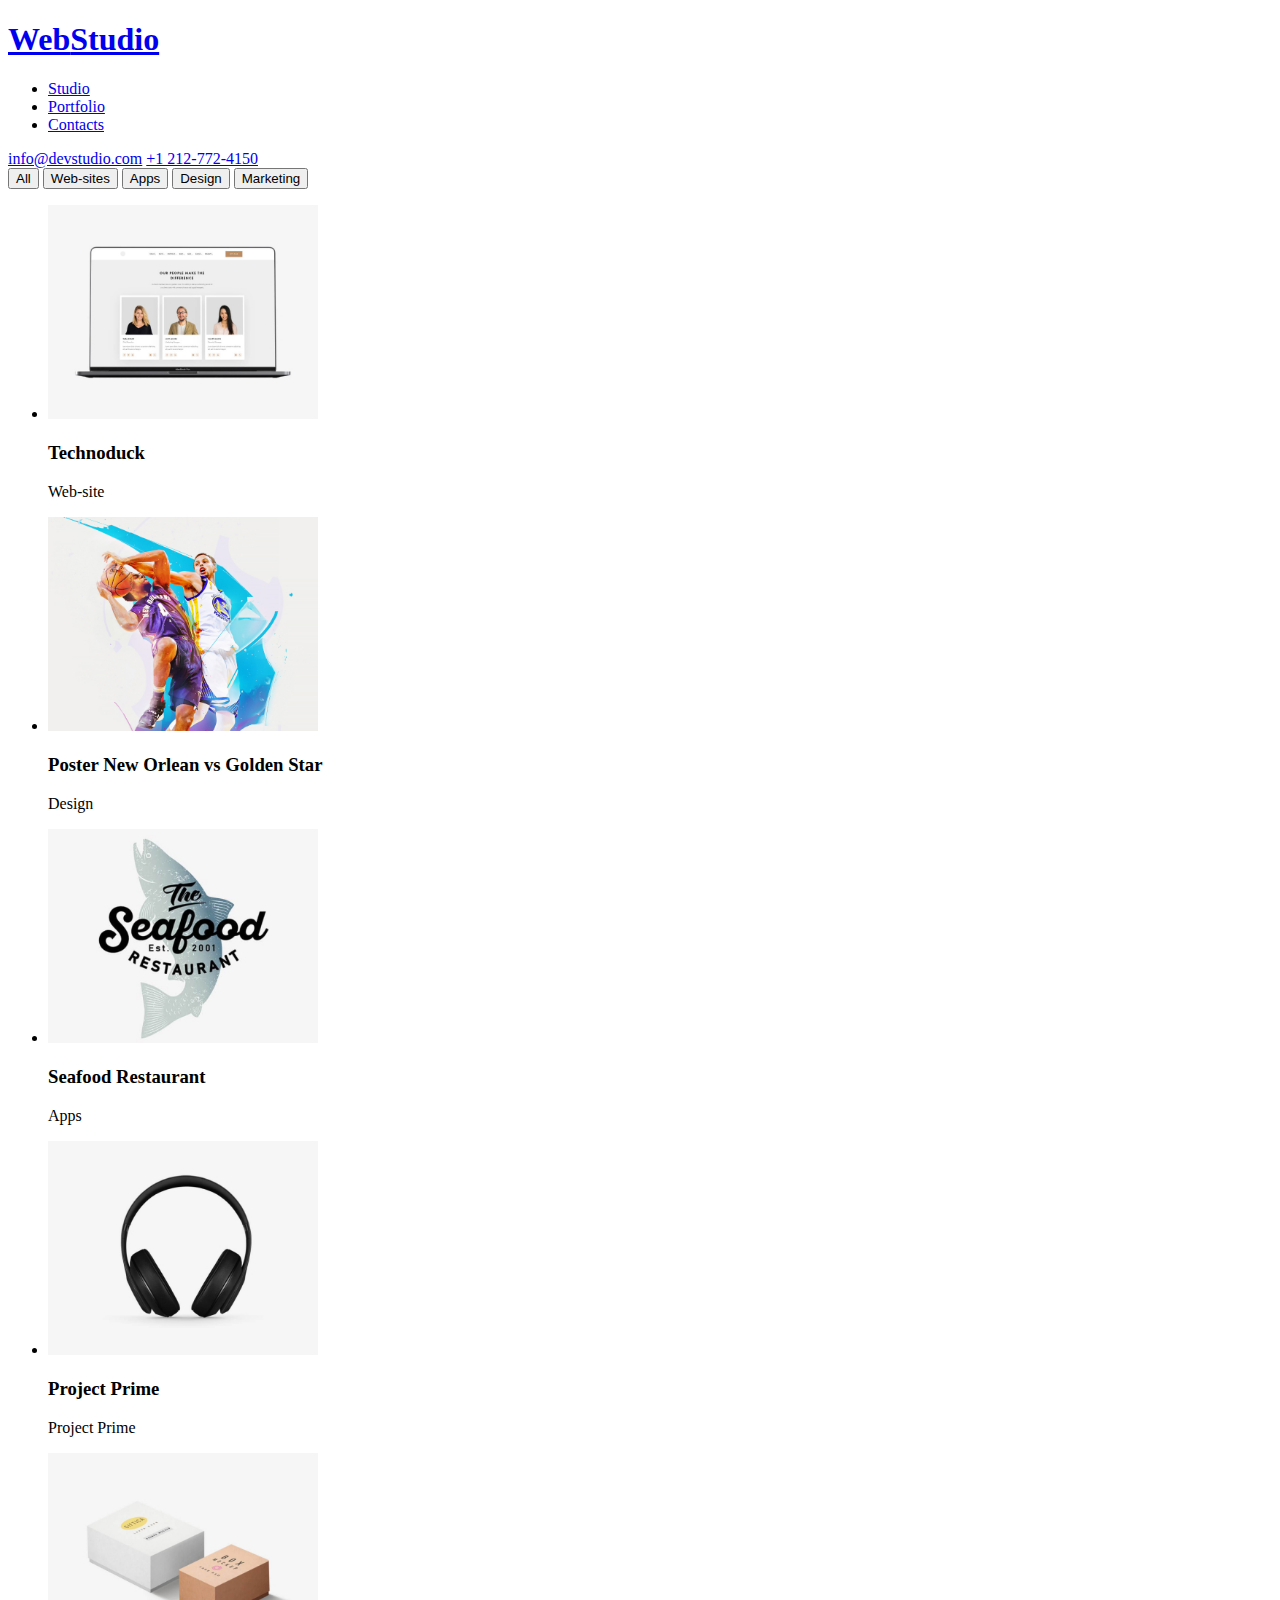
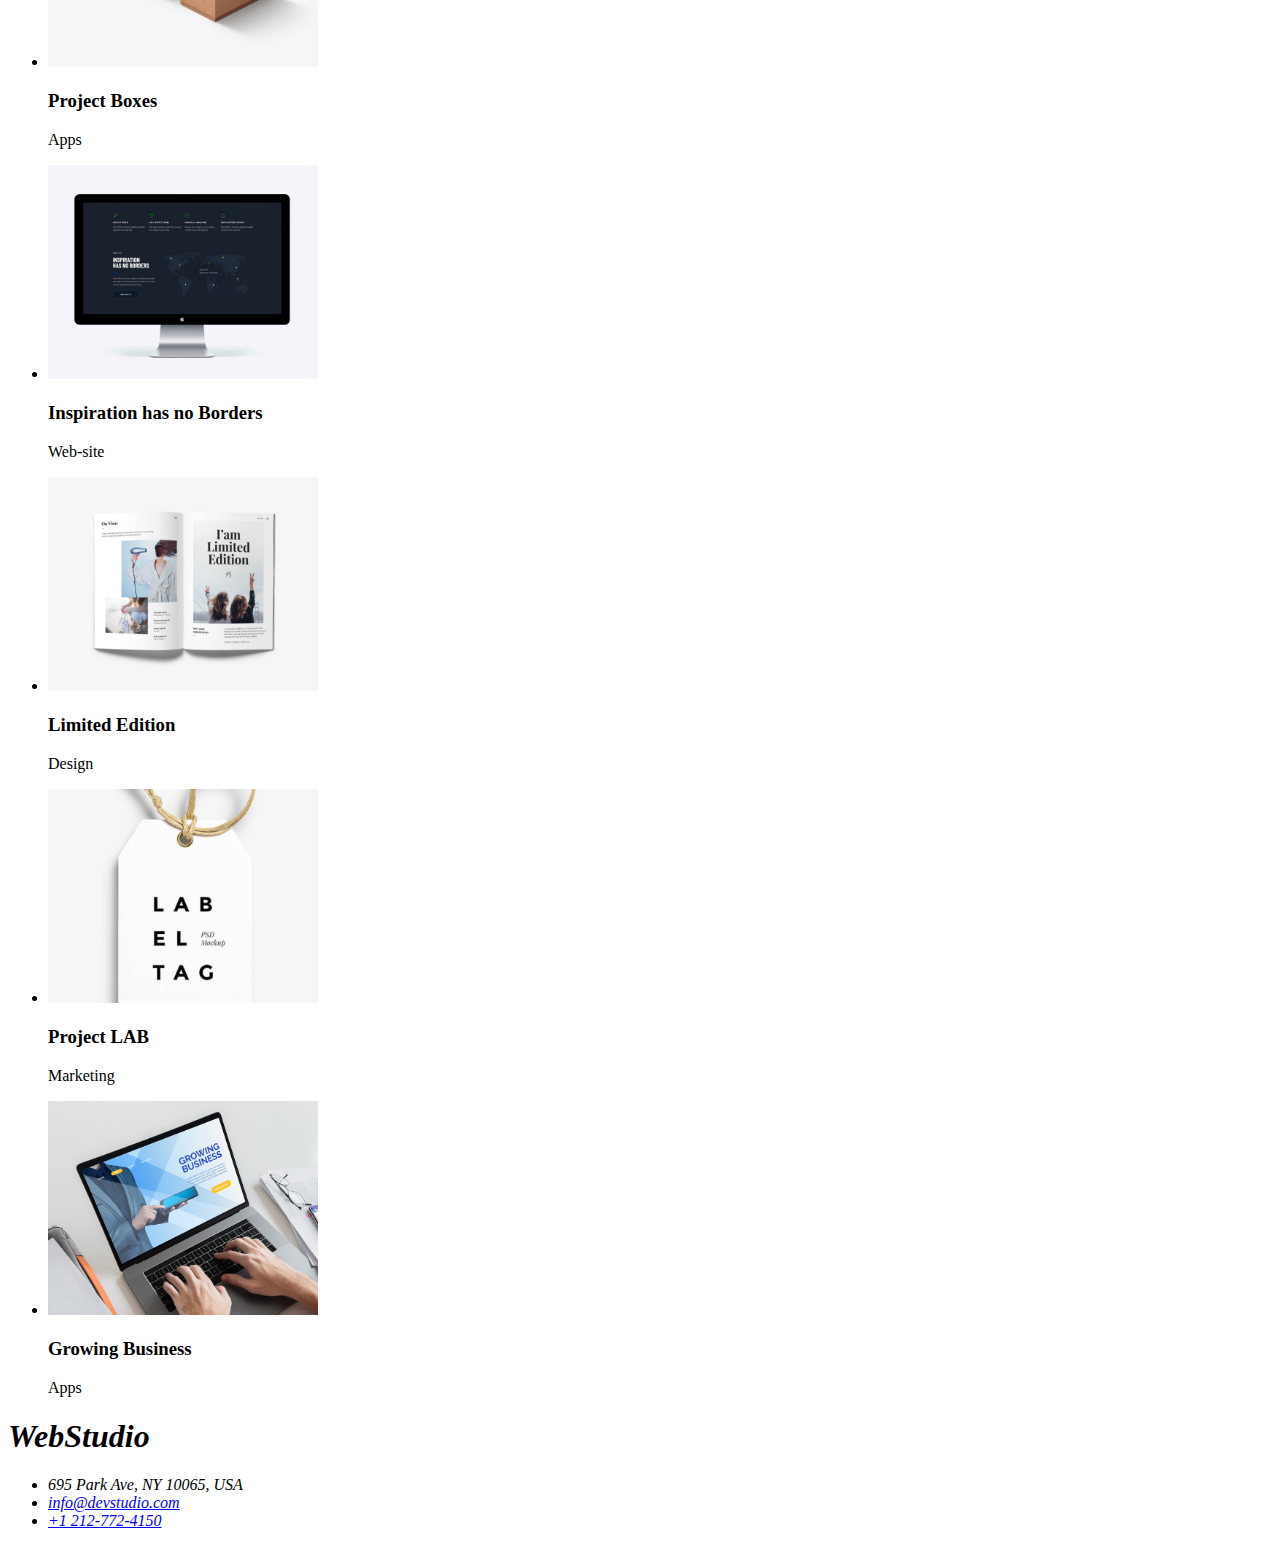
==== portfolio.html @ 67a5dea0 "temă 2" ====
<!DOCTYPE html>
<html lang="en">

<head>
    <meta charset="UTF-8">
    <meta http-equiv="X-UA-Compatible" content="IE=edge">
    <meta name="viewport" content="width=device-width, initial-scale=1.0">
    <title>WebStudio</title>
    <link rel="stylesheet" href="./css/style.css">
    <link rel="preconnect" href="https://fonts.googleapis.com">
    <link rel="preconnect" href="https://fonts.gstatic.com" crossorigin>
    <link href="https://fonts.googleapis.com/css2?family=Raleway:wght@700&family=Roboto:wght@400;500;700;900&display=swap" rel="stylesheet">
    

</head>
<body>
    <header class="global-header">
    <div class="header">
        <div class="WebStudio">
            <a href="index.html" class="logo">
              <h1 class="studio"><span class="web">Web</span>Studio</h1>
            </a>
        </div>
  
    <nav class="main-navigation">
        <ul>
            <li><a href="index.html" class="active">Studio</a></li>
            <li><a href="portfolio.html" class="portfolio">Portfolio</a></li>
            <li><a href="contacts.html" class="contacts">Contacts</a></li>
            
        </ul>
    </nav>
    
    <a href="email:info@devstudio.com">info@devstudio.com</a>

    <a href="tel:+1 212-772-4150">+1 212-772-4150</a>
   </header> 

   <main class="buttons">
    <section> 
        <a
        href="https://goit.global/ro/"
        rel="noopener noreferrer nofollow"
        target="_blank"></a>
        <button>All</button>
        <button>Web-sites</button>
        <button>Apps</button>
        <button>Design</button>
        <button>Marketing</button>
    <div>
<ul>
    <li>
        <img src="./images/laptop cu angajati.jpg"
        alt="ecran laptop cu oameni"
        width="270">
        <h3> Technoduck</h3>
        <p>Web-site</p>
    </li>
</ul>
<ul>
    <li>
        <img src="./images/sportivi.jpg"
        alt="2 Sportivi jucand"
        width="270">
        <h3>Poster New Orlean vs Golden Star</h3>
        <p>Design</p>
    </li>
</ul>
<ul>
    <li>
        <img src="./images/logo restaurant.jpg"
        alt="Logo restaurant"
        width="270">
        <h3>Seafood Restaurant</h3>
        <p>Apps</p>
    </li>
</ul>  
<ul>
    <li>
        <img src="./images/casti.jpg"
        alt="casti negre"
        width="270">
        <h3>Project Prime</h3>
        <p>Project Prime</p>
    </li>
</ul>
<ul>
    <li>
        <img src="./images/cutii.jpg"
        alt="2 cutii"
        width="270">
        <h3>Project Boxes</h3>
        <p>Apps</p>
    </li>
</ul>
<ul>
    <li>
        <img src="./images/monitor calculator.jpg"
        alt="Monitor calculator"
        width="270">
        <h3>Inspiration has no Borders</h3>
        <p>Web-site</p>
    </li>
</ul>
<ul>
    <li>
        <img src="./images/revista.jpg"
        alt="2 pagini din revist"
        width="270">
        <h3>Limited Edition</h3>
        <p>Design</p>
    </li>
</ul>
<ul>
    <li>
        <img src="./images/eticheta.jpg"
        alt="eticheta laborator"
        width="270">
        <h3>Project LAB</h3>
        <p>Marketing</p>
    </li>
</ul>
<ul>
    <li>
        <img src="./images/laptop.jpg"
        alt="Laptop cu bussines"
        width="270">
        <h3>Growing Business</h3>
        <p>Apps</p>
    </li>
</ul>

<address>
    <h1>WebStudio</h1>
    <ul>
        <li>
        <a hreaf="695 Park Ave, NY 10065, USA">695 Park Ave, NY 10065, USA</a> 
        </li>

        <li><a href="email:info@devstudio.com">info@devstudio.com</a></li>
        <li>
            <a href="tel:+1 212-772-4150">+1 212-772-4150</a>
        </li>
    </ul>
   </address>
</body>
</html>
<!DOCTYPE html>
<html lang="en">
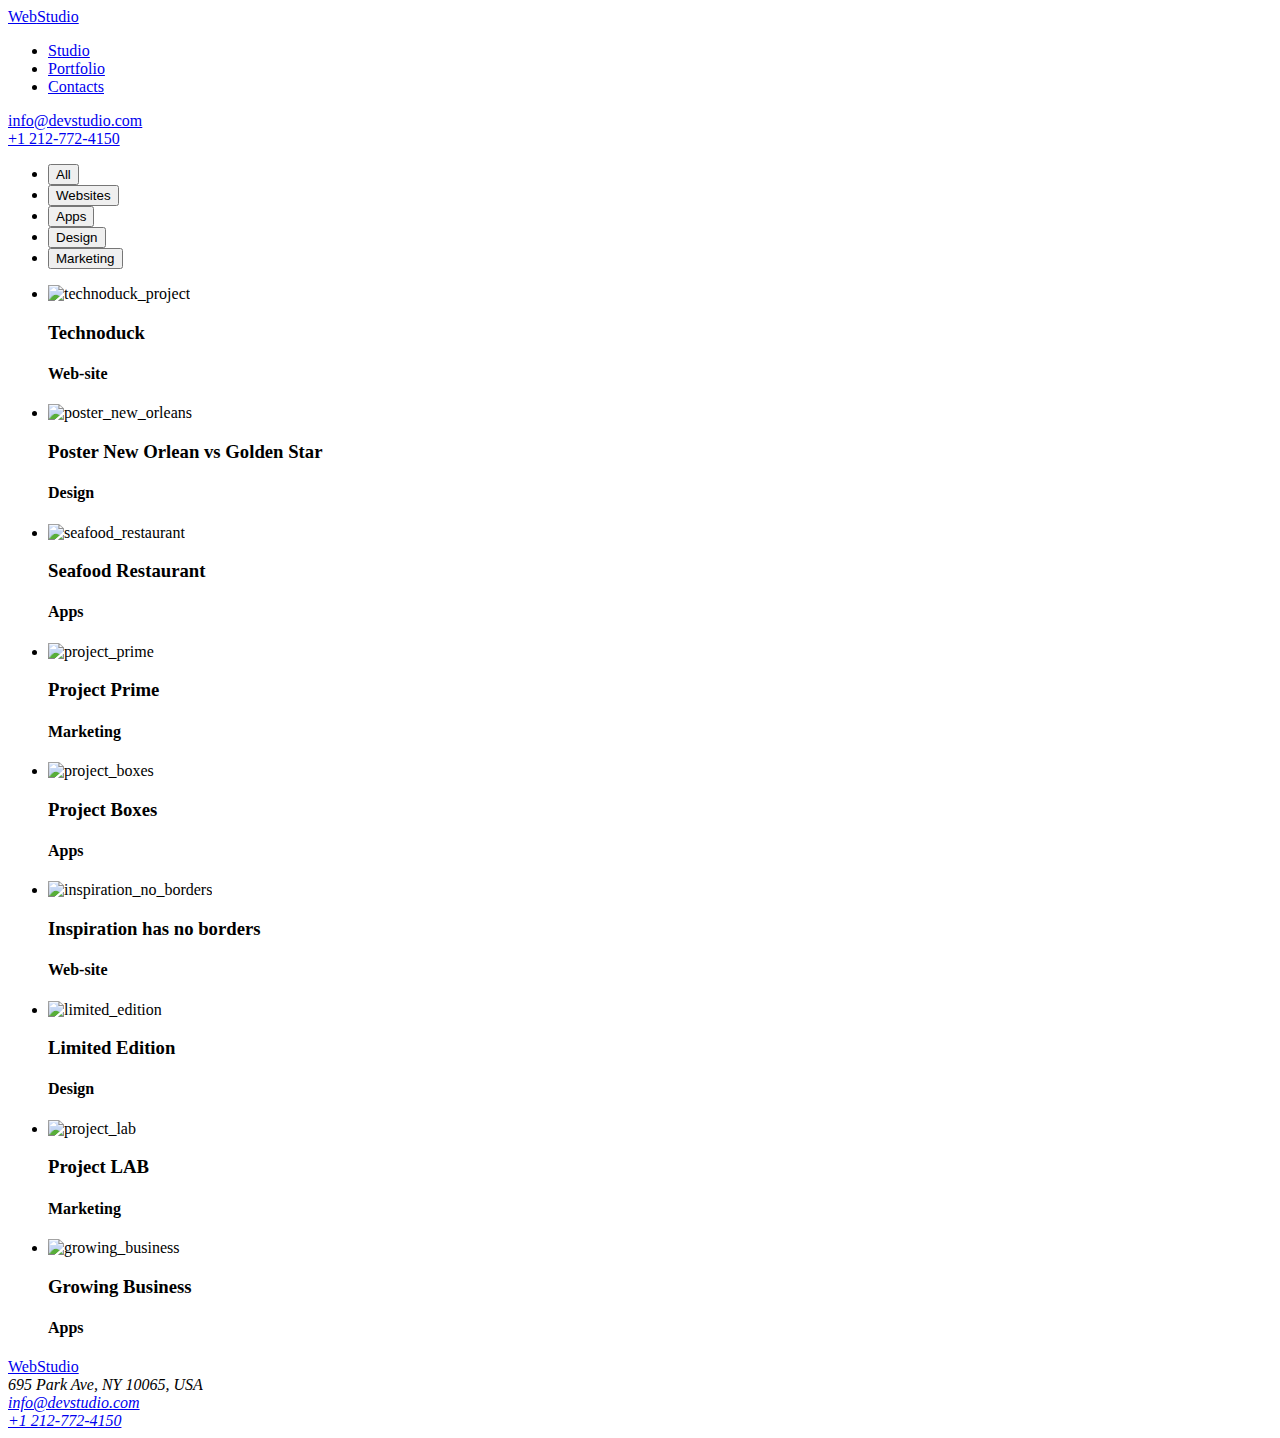
==== commit 5d2b4dae: "." ====
--- a/portfolio.html
+++ b/portfolio.html
@@ -1,149 +1,122 @@
 <!DOCTYPE html>
 <html lang="en">
-
-<head>
-    <meta charset="UTF-8">
-    <meta http-equiv="X-UA-Compatible" content="IE=edge">
-    <meta name="viewport" content="width=device-width, initial-scale=1.0">
-    <title>WebStudio</title>
-    <link rel="stylesheet" href="./css/style.css">
-    <link rel="preconnect" href="https://fonts.googleapis.com">
-    <link rel="preconnect" href="https://fonts.gstatic.com" crossorigin>
-    <link href="https://fonts.googleapis.com/css2?family=Raleway:wght@700&family=Roboto:wght@400;500;700;900&display=swap" rel="stylesheet">
-    
-
-</head>
-<body>
-    <header class="global-header">
-    <div class="header">
-        <div class="WebStudio">
-            <a href="index.html" class="logo">
-              <h1 class="studio"><span class="web">Web</span>Studio</h1>
-            </a>
-        </div>
-  
-    <nav class="main-navigation">
-        <ul>
-            <li><a href="index.html" class="active">Studio</a></li>
-            <li><a href="portfolio.html" class="portfolio">Portfolio</a></li>
-            <li><a href="contacts.html" class="contacts">Contacts</a></li>
-            
-        </ul>
-    </nav>
-    
-    <a href="email:info@devstudio.com">info@devstudio.com</a>
-
-    <a href="tel:+1 212-772-4150">+1 212-772-4150</a>
-   </header> 
-
-   <main class="buttons">
-    <section> 
-        <a
-        href="https://goit.global/ro/"
-        rel="noopener noreferrer nofollow"
-        target="_blank"></a>
-        <button>All</button>
-        <button>Web-sites</button>
-        <button>Apps</button>
-        <button>Design</button>
-        <button>Marketing</button>
-    <div>
-<ul>
-    <li>
-        <img src="./images/laptop cu angajati.jpg"
-        alt="ecran laptop cu oameni"
-        width="270">
-        <h3> Technoduck</h3>
-        <p>Web-site</p>
-    </li>
-</ul>
-<ul>
-    <li>
-        <img src="./images/sportivi.jpg"
-        alt="2 Sportivi jucand"
-        width="270">
-        <h3>Poster New Orlean vs Golden Star</h3>
-        <p>Design</p>
-    </li>
-</ul>
-<ul>
-    <li>
-        <img src="./images/logo restaurant.jpg"
-        alt="Logo restaurant"
-        width="270">
-        <h3>Seafood Restaurant</h3>
-        <p>Apps</p>
-    </li>
-</ul>  
-<ul>
-    <li>
-        <img src="./images/casti.jpg"
-        alt="casti negre"
-        width="270">
-        <h3>Project Prime</h3>
-        <p>Project Prime</p>
-    </li>
-</ul>
-<ul>
-    <li>
-        <img src="./images/cutii.jpg"
-        alt="2 cutii"
-        width="270">
-        <h3>Project Boxes</h3>
-        <p>Apps</p>
-    </li>
-</ul>
-<ul>
-    <li>
-        <img src="./images/monitor calculator.jpg"
-        alt="Monitor calculator"
-        width="270">
-        <h3>Inspiration has no Borders</h3>
-        <p>Web-site</p>
-    </li>
-</ul>
-<ul>
-    <li>
-        <img src="./images/revista.jpg"
-        alt="2 pagini din revist"
-        width="270">
-        <h3>Limited Edition</h3>
-        <p>Design</p>
-    </li>
-</ul>
-<ul>
-    <li>
-        <img src="./images/eticheta.jpg"
-        alt="eticheta laborator"
-        width="270">
-        <h3>Project LAB</h3>
-        <p>Marketing</p>
-    </li>
-</ul>
-<ul>
-    <li>
-        <img src="./images/laptop.jpg"
-        alt="Laptop cu bussines"
-        width="270">
-        <h3>Growing Business</h3>
-        <p>Apps</p>
-    </li>
-</ul>
-
-<address>
-    <h1>WebStudio</h1>
-    <ul>
-        <li>
-        <a hreaf="695 Park Ave, NY 10065, USA">695 Park Ave, NY 10065, USA</a> 
-        </li>
-
-        <li><a href="email:info@devstudio.com">info@devstudio.com</a></li>
-        <li>
-            <a href="tel:+1 212-772-4150">+1 212-772-4150</a>
-        </li>
-    </ul>
-   </address>
-</body>
+	<head>
+		<meta charset="UTF-8" />
+		<meta name="viewport" content="width=device-width, initial-scale=1.0" />
+		<title>Portfolio</title>
+		<link rel="preconnect" href="https://fonts.googleapis.com" />
+		<link rel="preconnect" href="https://fonts.gstatic.com" crossorigin />
+		<link
+			href="https://fonts.googleapis.com/css2?family=Raleway:wght@700&family=Roboto:wght@400;500;700;900&display=swap"
+			rel="stylesheet"
+		/>
+		<link rel="stylesheet" href="css/styles.css" />
+	</head>
+	<body>
+		<header class="global-header">
+			<a href="index.html" class="logo"><span>Web</span>Studio</a>
+			<nav class="header-navigation">
+				<ul>
+					<li><a href="index.html">Studio</a></li>
+					<li><a href="portfolio.html" class="active-link">Portfolio</a></li>
+					<li><a href="contacts.html">Contacts</a></li>
+				</ul>
+			</nav>
+			<div>
+				<a href="mailto:info@devstudio.com">info@devstudio.com</a>
+				<br />
+				<a href="tel:+12127724150">+1 212-772-4150</a>
+			</div>
+		</header>
+		<main class="portfolio-main-section">
+			<ul>
+				<li><button type="button">All</button></li>
+				<li><button type="button">Websites</button></li>
+				<li><button type="button">Apps</button></li>
+				<li><button type="button">Design</button></li>
+				<li><button type="button">Marketing</button></li>
+			</ul>
+			<ul class="project-list">
+				<li>
+					<img
+						src="images/technoduck.jpg"
+						alt="technoduck_project"
+						width="370"
+					/>
+					<h3>Technoduck</h3>
+					<h4>Web-site</h4>
+				</li>
+				<li>
+					<img
+						src="images/poster_new_orleans.jpg"
+						alt="poster_new_orleans"
+						width="370"
+					/>
+					<h3>Poster New Orlean vs Golden Star</h3>
+					<h4>Design</h4>
+				</li>
+				<li>
+					<img
+						src="images/seafood_restaurant.jpg"
+						alt="seafood_restaurant"
+						width="370"
+					/>
+					<h3>Seafood Restaurant</h3>
+					<h4>Apps</h4>
+				</li>
+				<li>
+					<img src="images/project_prime.jpg" alt="project_prime" width="370" />
+					<h3>Project Prime</h3>
+					<h4>Marketing</h4>
+				</li>
+				<li>
+					<img src="images/project_boxes.jpg" alt="project_boxes" width="370" />
+					<h3>Project Boxes</h3>
+					<h4>Apps</h4>
+				</li>
+				<li>
+					<img
+						src="images/inspiration_no_borders.jpg"
+						alt="inspiration_no_borders"
+						width="370"
+					/>
+					<h3>Inspiration has no borders</h3>
+					<h4>Web-site</h4>
+				</li>
+				<li>
+					<img
+						src="images/limited_edition.jpg"
+						alt="limited_edition"
+						width="370"
+					/>
+					<h3>Limited Edition</h3>
+					<h4>Design</h4>
+				</li>
+				<li>
+					<img src="images/project_lab.jpg" alt="project_lab" width="370" />
+					<h3>Project LAB</h3>
+					<h4>Marketing</h4>
+				</li>
+				<li>
+					<img
+						src="images/growing_business.jpg"
+						alt="growing_business"
+						width="370"
+					/>
+					<h3>Growing Business</h3>
+					<h4>Apps</h4>
+				</li>
+			</ul>
+		</main>
+		<footer class="global-footer">
+			<a href="index.html" class="logo"><span>Web</span>Studio</a>
+			<address>
+				695 Park Ave, NY 10065, USA
+				<br />
+				<a href="mailto:info@devstudio.com">info@devstudio.com</a>
+				<br />
+				<a href="+1-212-772-4150">+1 212-772-4150</a>
+			</address>
+		</footer>
+	</body>
 </html>
-<!DOCTYPE html>
-<html lang="en">
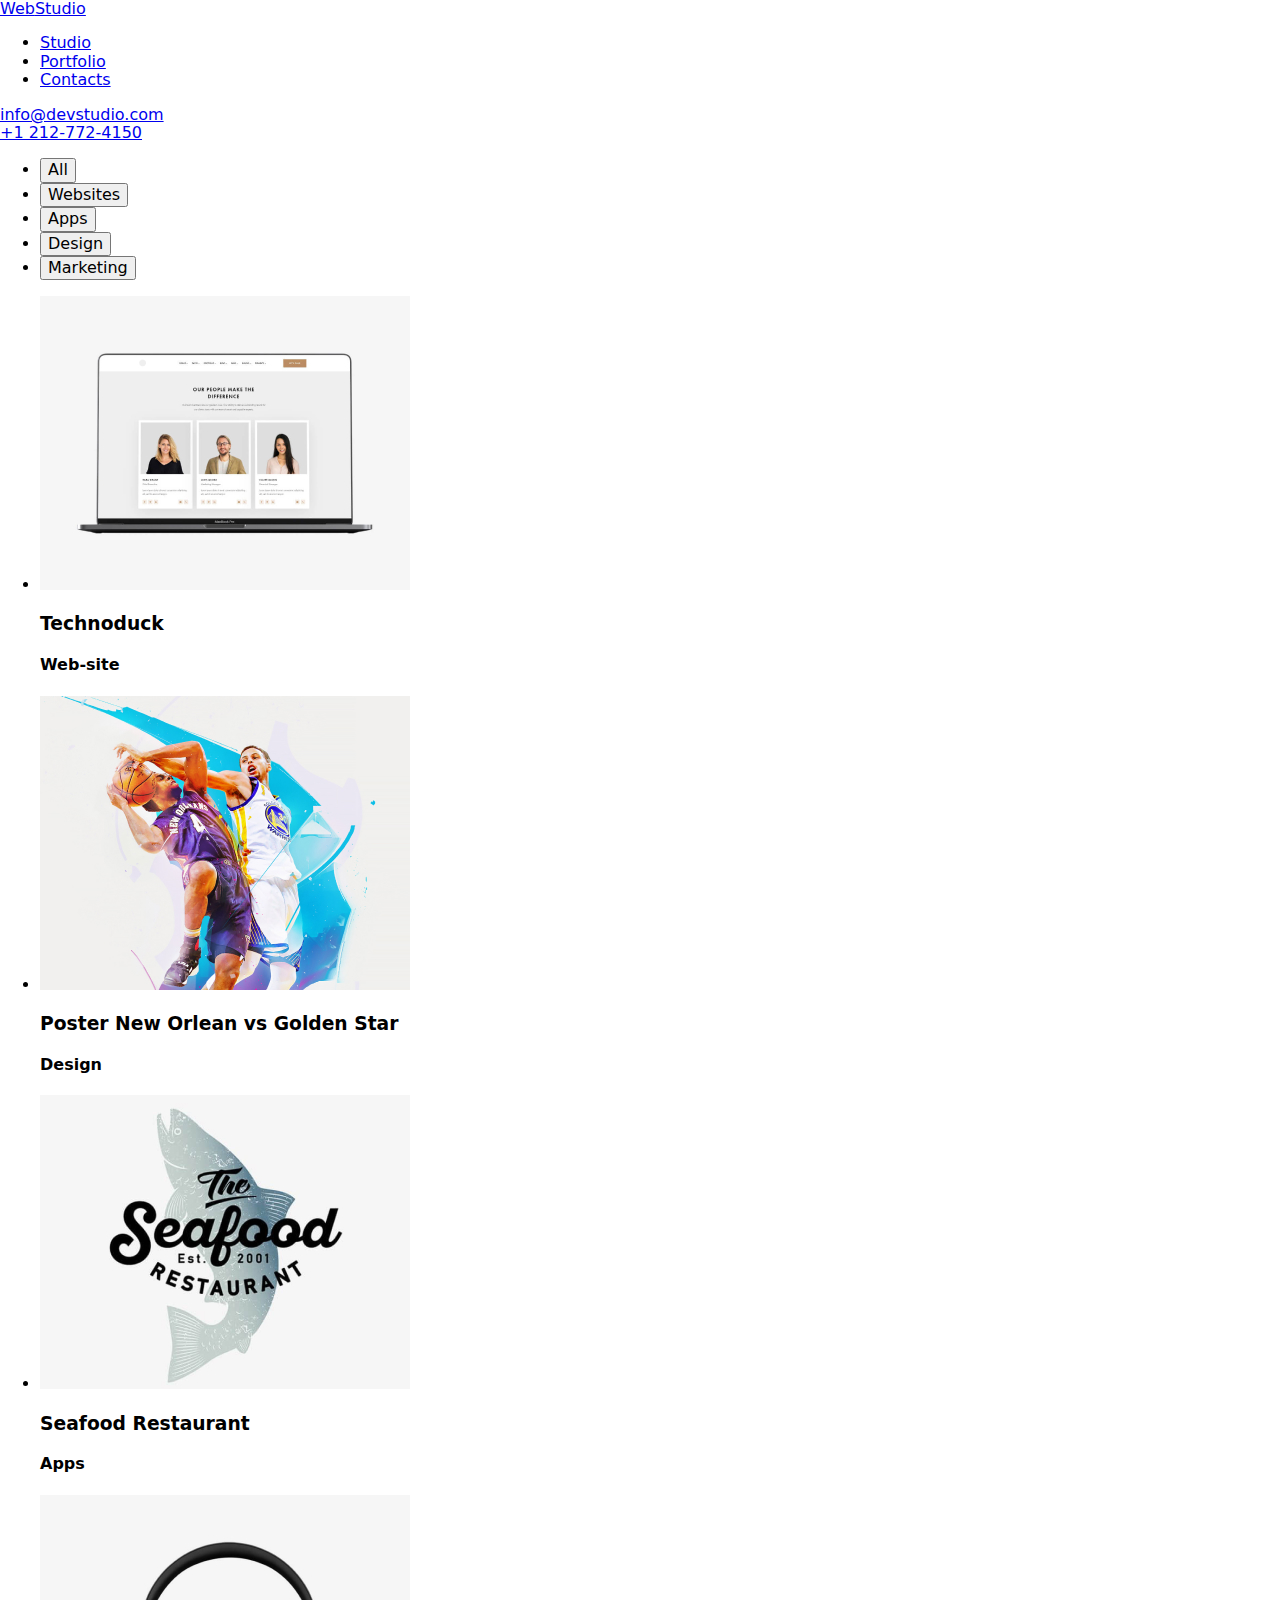
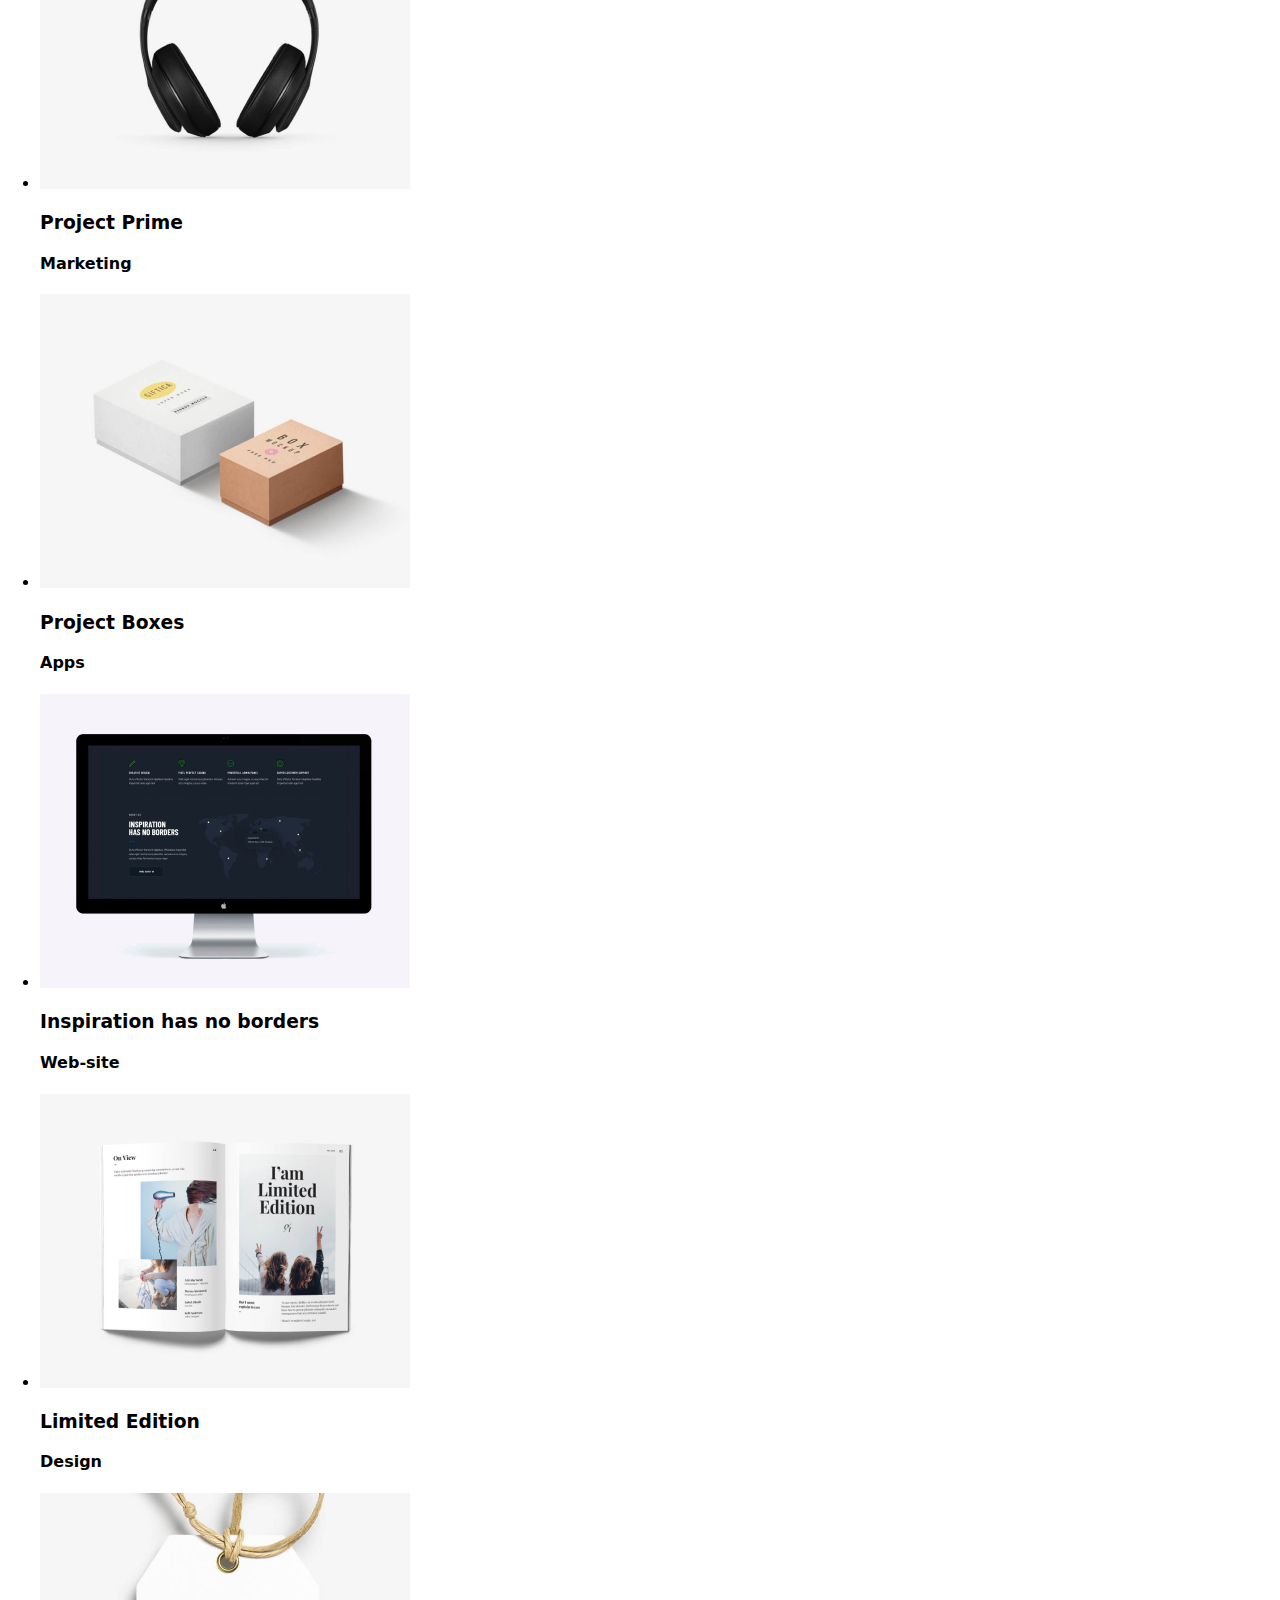
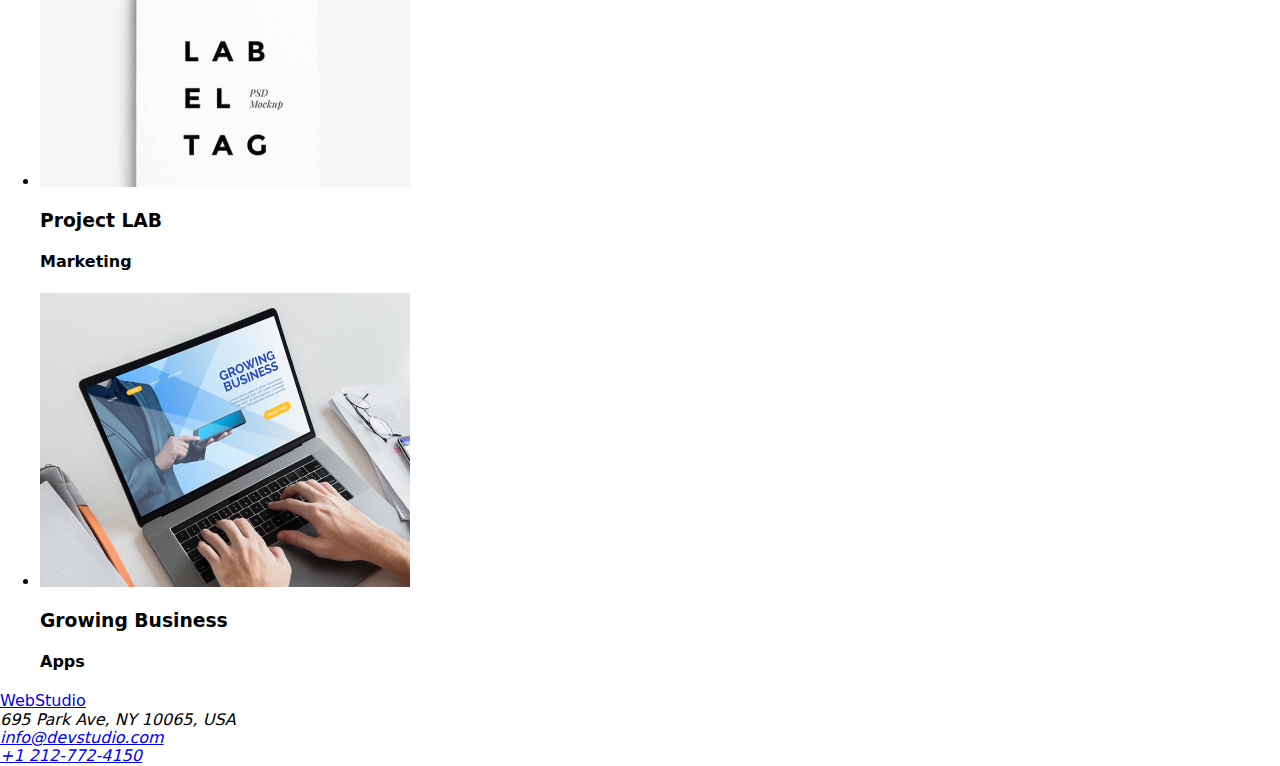
==== commit 00f2e434: "." ====
--- a/portfolio.html
+++ b/portfolio.html
@@ -1,122 +1,128 @@
 <!DOCTYPE html>
 <html lang="en">
-	<head>
-		<meta charset="UTF-8" />
-		<meta name="viewport" content="width=device-width, initial-scale=1.0" />
-		<title>Portfolio</title>
-		<link rel="preconnect" href="https://fonts.googleapis.com" />
-		<link rel="preconnect" href="https://fonts.gstatic.com" crossorigin />
-		<link
-			href="https://fonts.googleapis.com/css2?family=Raleway:wght@700&family=Roboto:wght@400;500;700;900&display=swap"
-			rel="stylesheet"
-		/>
-		<link rel="stylesheet" href="css/styles.css" />
-	</head>
-	<body>
-		<header class="global-header">
-			<a href="index.html" class="logo"><span>Web</span>Studio</a>
-			<nav class="header-navigation">
-				<ul>
-					<li><a href="index.html">Studio</a></li>
-					<li><a href="portfolio.html" class="active-link">Portfolio</a></li>
-					<li><a href="contacts.html">Contacts</a></li>
-				</ul>
-			</nav>
-			<div>
-				<a href="mailto:info@devstudio.com">info@devstudio.com</a>
-				<br />
-				<a href="tel:+12127724150">+1 212-772-4150</a>
-			</div>
-		</header>
-		<main class="portfolio-main-section">
-			<ul>
-				<li><button type="button">All</button></li>
-				<li><button type="button">Websites</button></li>
-				<li><button type="button">Apps</button></li>
-				<li><button type="button">Design</button></li>
-				<li><button type="button">Marketing</button></li>
-			</ul>
-			<ul class="project-list">
-				<li>
-					<img
-						src="images/technoduck.jpg"
-						alt="technoduck_project"
-						width="370"
-					/>
-					<h3>Technoduck</h3>
-					<h4>Web-site</h4>
-				</li>
-				<li>
-					<img
-						src="images/poster_new_orleans.jpg"
-						alt="poster_new_orleans"
-						width="370"
-					/>
-					<h3>Poster New Orlean vs Golden Star</h3>
-					<h4>Design</h4>
-				</li>
-				<li>
-					<img
-						src="images/seafood_restaurant.jpg"
-						alt="seafood_restaurant"
-						width="370"
-					/>
-					<h3>Seafood Restaurant</h3>
-					<h4>Apps</h4>
-				</li>
-				<li>
-					<img src="images/project_prime.jpg" alt="project_prime" width="370" />
-					<h3>Project Prime</h3>
-					<h4>Marketing</h4>
-				</li>
-				<li>
-					<img src="images/project_boxes.jpg" alt="project_boxes" width="370" />
-					<h3>Project Boxes</h3>
-					<h4>Apps</h4>
-				</li>
-				<li>
-					<img
-						src="images/inspiration_no_borders.jpg"
-						alt="inspiration_no_borders"
-						width="370"
-					/>
-					<h3>Inspiration has no borders</h3>
-					<h4>Web-site</h4>
-				</li>
-				<li>
-					<img
-						src="images/limited_edition.jpg"
-						alt="limited_edition"
-						width="370"
-					/>
-					<h3>Limited Edition</h3>
-					<h4>Design</h4>
-				</li>
-				<li>
-					<img src="images/project_lab.jpg" alt="project_lab" width="370" />
-					<h3>Project LAB</h3>
-					<h4>Marketing</h4>
-				</li>
-				<li>
-					<img
-						src="images/growing_business.jpg"
-						alt="growing_business"
-						width="370"
-					/>
-					<h3>Growing Business</h3>
-					<h4>Apps</h4>
-				</li>
-			</ul>
-		</main>
-		<footer class="global-footer">
-			<a href="index.html" class="logo"><span>Web</span>Studio</a>
-			<address>
-				695 Park Ave, NY 10065, USA
-				<br />
-				<a href="mailto:info@devstudio.com">info@devstudio.com</a>
-				<br />
-				<a href="+1-212-772-4150">+1 212-772-4150</a>
-			</address>
-		</footer>
-	</body>
+  <head>
+    <meta charset="UTF-8" />
+    <meta name="viewport" content="width=device-width, initial-scale=1.0" />
+    <title>Portfolio</title>
+    <link rel="preconnect" href="https://fonts.googleapis.com" />
+    <link rel="preconnect" href="https://fonts.gstatic.com" crossorigin />
+    <link
+      rel="stylesheet"
+      href="https://cdnjs.cloudflare.com/ajax/libs/modern-normalize/1.0.0/modern-normalize.min.css"
+    />
+    <link
+      href="https://fonts.googleapis.com/css2?family=Raleway:wght@700&family=Roboto:wght@400;500;700;900&display=swap"
+      rel="stylesheet"
+    />
+    <link rel="stylesheet" href="css/styles.css" />
+  </head>
+  <body class="container">
+    <header class="global-header">
+      <a href="index.html" class="logo"><span>Web</span>Studio</a>
+      <nav class="header-navigation">
+        <ul class="navigation-tabs">
+          <li><a href="index.html" class="link">Studio</a></li>
+          <li>
+            <a href="portfolio.html" class="active-link link">Portfolio</a>
+          </li>
+          <li><a href="contacts.html" class="link">Contacts</a></li>
+        </ul>
+      </nav>
+      <div>
+        <a href="mailto:info@devstudio.com">info@devstudio.com</a>
+        <br />
+        <a href="tel:+12127724150">+1 212-772-4150</a>
+      </div>
+    </header>
+    <main class="portfolio-main-section">
+      <ul>
+        <li><button type="button">All</button></li>
+        <li><button type="button">Websites</button></li>
+        <li><button type="button">Apps</button></li>
+        <li><button type="button">Design</button></li>
+        <li><button type="button">Marketing</button></li>
+      </ul>
+      <ul class="project-list">
+        <li>
+          <img
+            src="images/technoduck.jpg"
+            alt="technoduck_project"
+            width="370"
+          />
+          <h3>Technoduck</h3>
+          <h4>Web-site</h4>
+        </li>
+        <li>
+          <img
+            src="images/poster_new_orleans.jpg"
+            alt="poster_new_orleans"
+            width="370"
+          />
+          <h3>Poster New Orlean vs Golden Star</h3>
+          <h4>Design</h4>
+        </li>
+        <li>
+          <img
+            src="images/seafood_restaurant.jpg"
+            alt="seafood_restaurant"
+            width="370"
+          />
+          <h3>Seafood Restaurant</h3>
+          <h4>Apps</h4>
+        </li>
+        <li>
+          <img src="images/project_prime.jpg" alt="project_prime" width="370" />
+          <h3>Project Prime</h3>
+          <h4>Marketing</h4>
+        </li>
+        <li>
+          <img src="images/project_boxes.jpg" alt="project_boxes" width="370" />
+          <h3>Project Boxes</h3>
+          <h4>Apps</h4>
+        </li>
+        <li>
+          <img
+            src="images/inspiration_no_borders.jpg"
+            alt="inspiration_no_borders"
+            width="370"
+          />
+          <h3>Inspiration has no borders</h3>
+          <h4>Web-site</h4>
+        </li>
+        <li>
+          <img
+            src="images/limited_edition.jpg"
+            alt="limited_edition"
+            width="370"
+          />
+          <h3>Limited Edition</h3>
+          <h4>Design</h4>
+        </li>
+        <li>
+          <img src="images/project_lab.jpg" alt="project_lab" width="370" />
+          <h3>Project LAB</h3>
+          <h4>Marketing</h4>
+        </li>
+        <li>
+          <img
+            src="images/growing_business.jpg"
+            alt="growing_business"
+            width="370"
+          />
+          <h3>Growing Business</h3>
+          <h4>Apps</h4>
+        </li>
+      </ul>
+    </main>
+    <footer class="global-footer">
+      <a href="index.html" class="logo"><span>Web</span>Studio</a>
+      <address>
+        695 Park Ave, NY 10065, USA
+        <br />
+        <a href="mailto:info@devstudio.com">info@devstudio.com</a>
+        <br />
+        <a href="+1-212-772-4150">+1 212-772-4150</a>
+      </address>
+    </footer>
+  </body>
 </html>
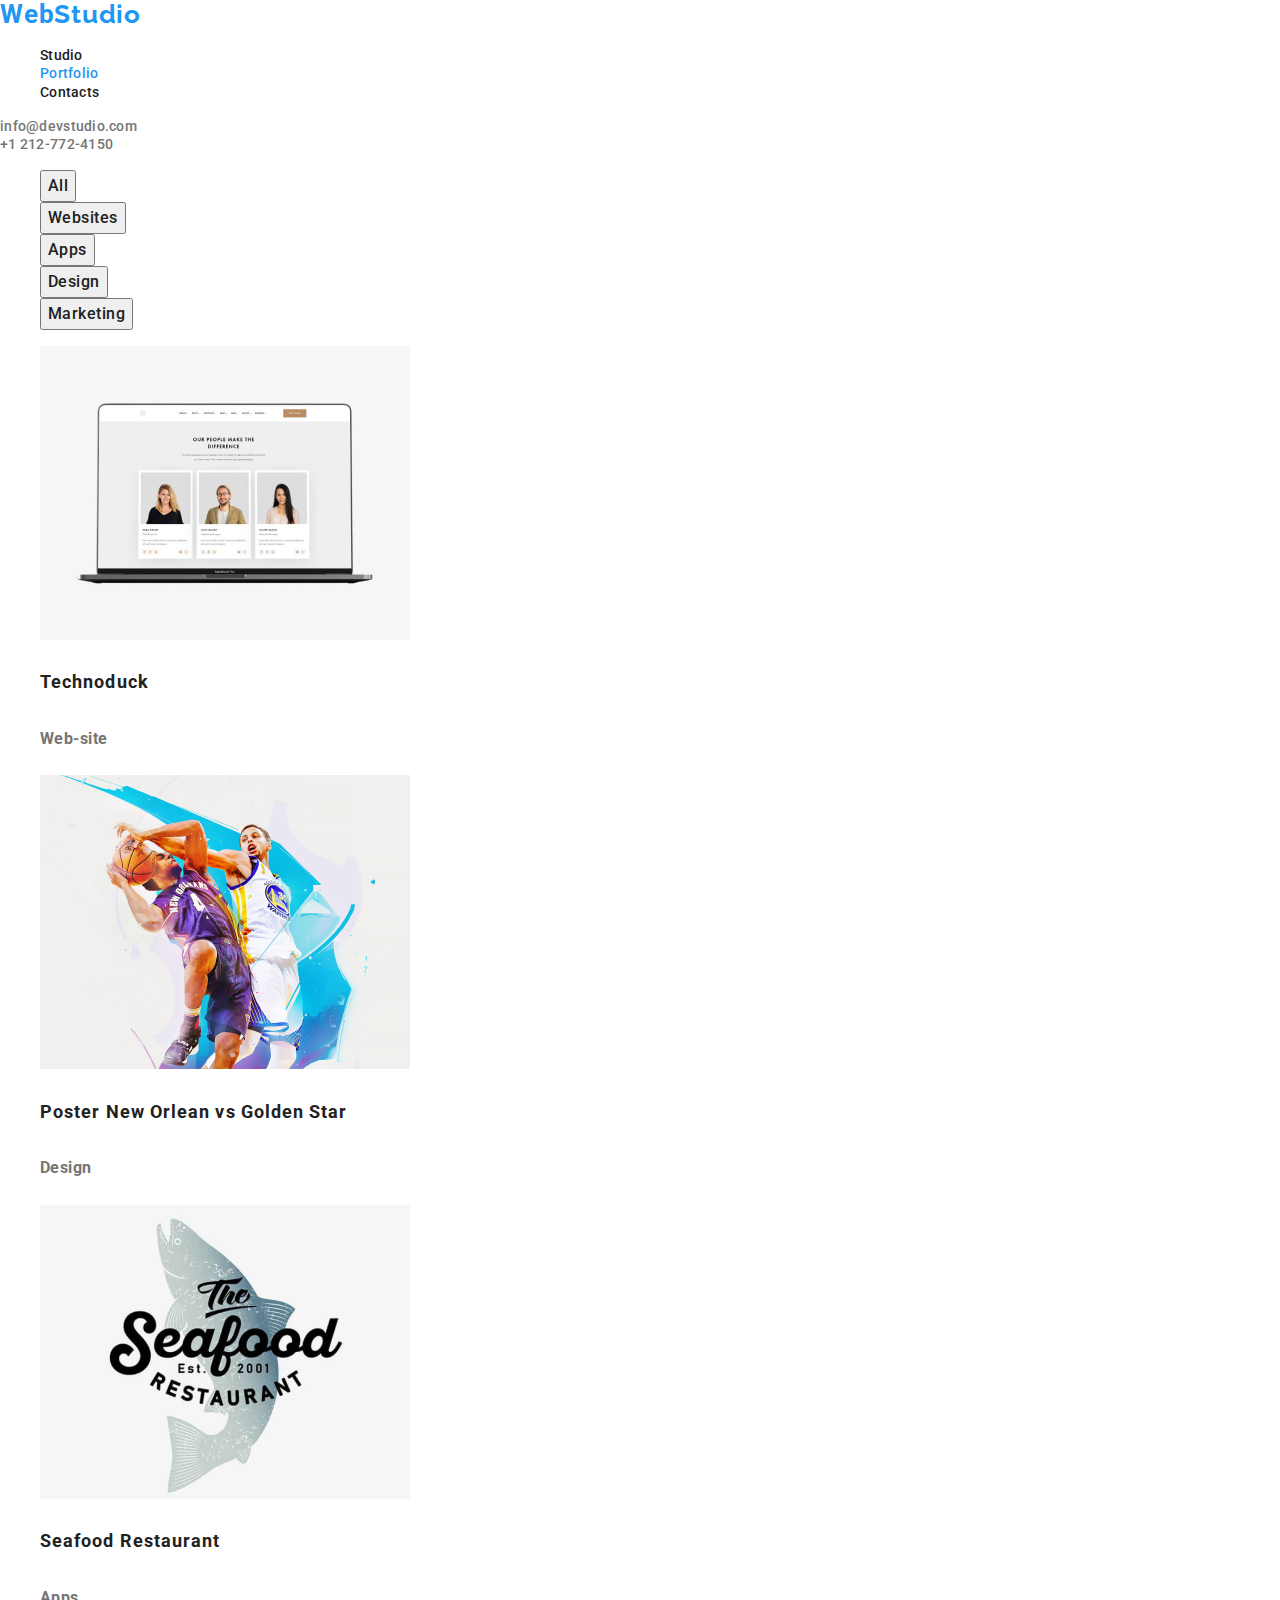
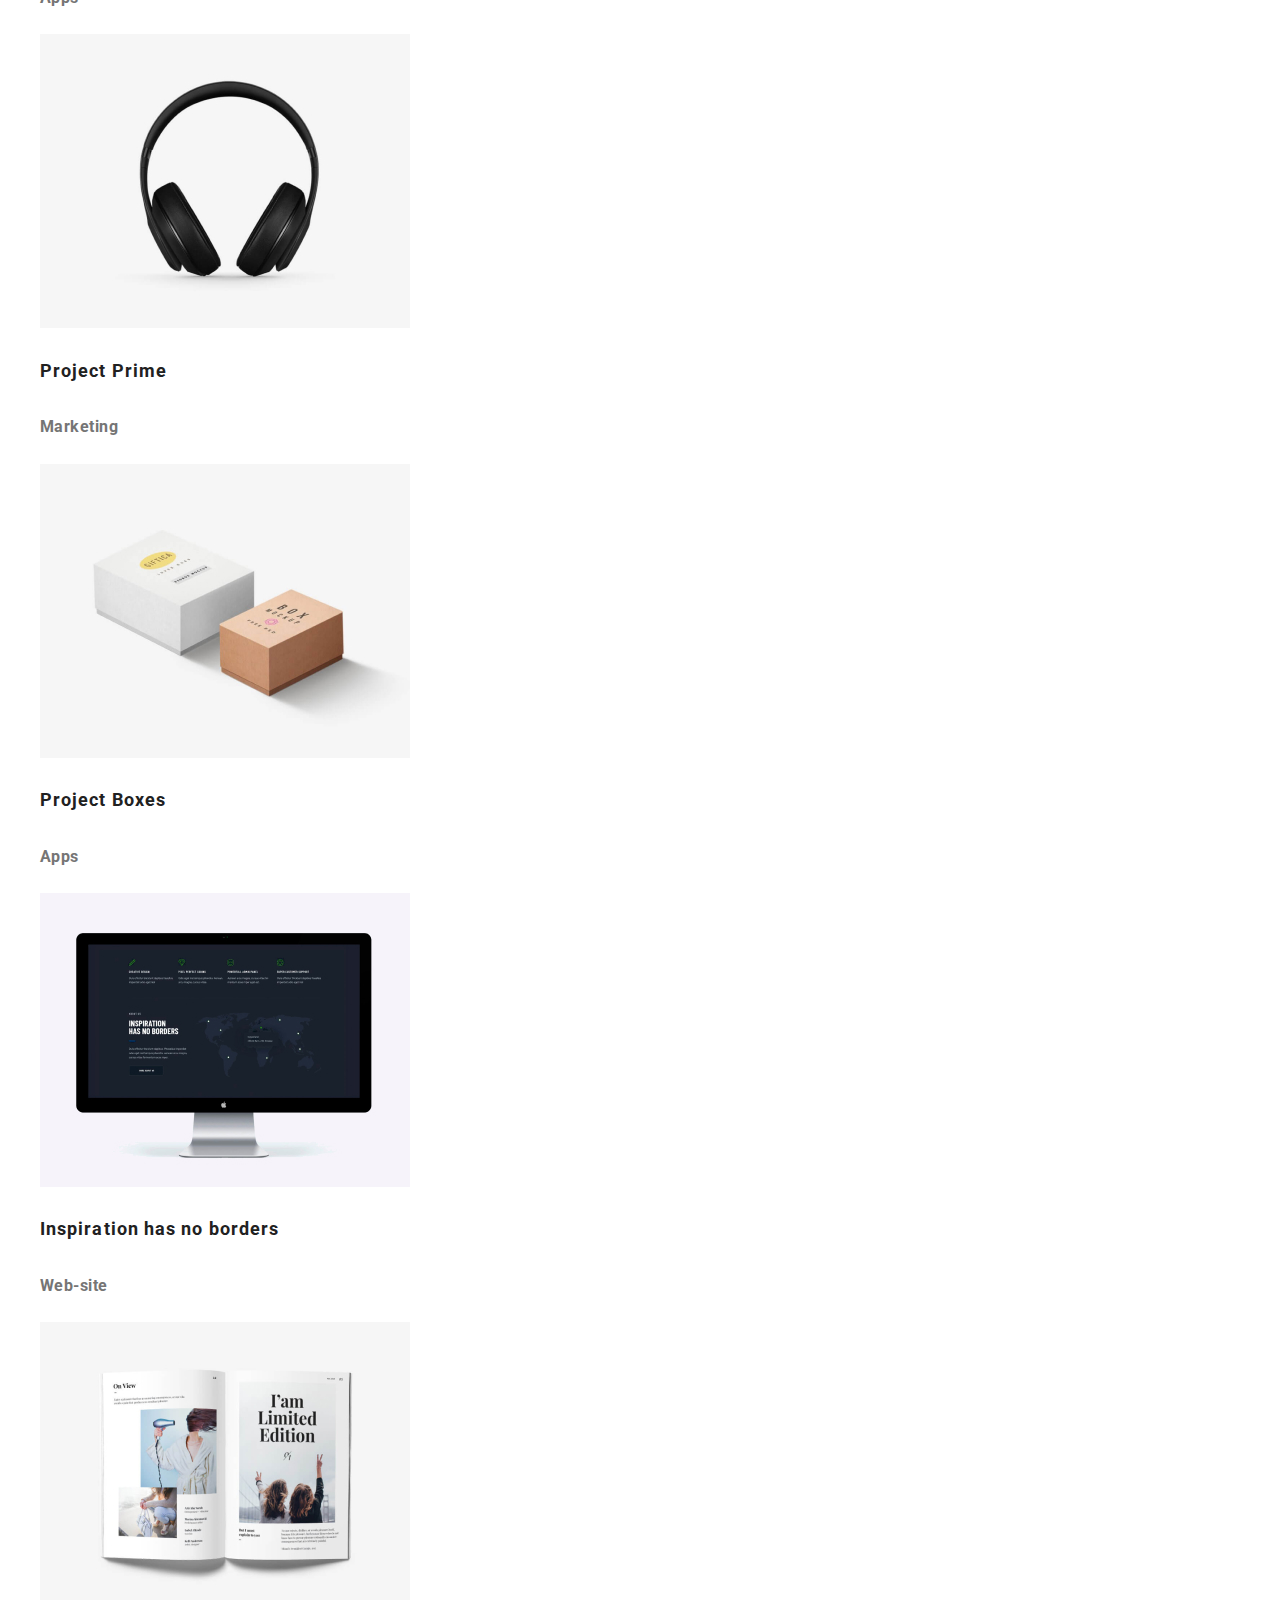
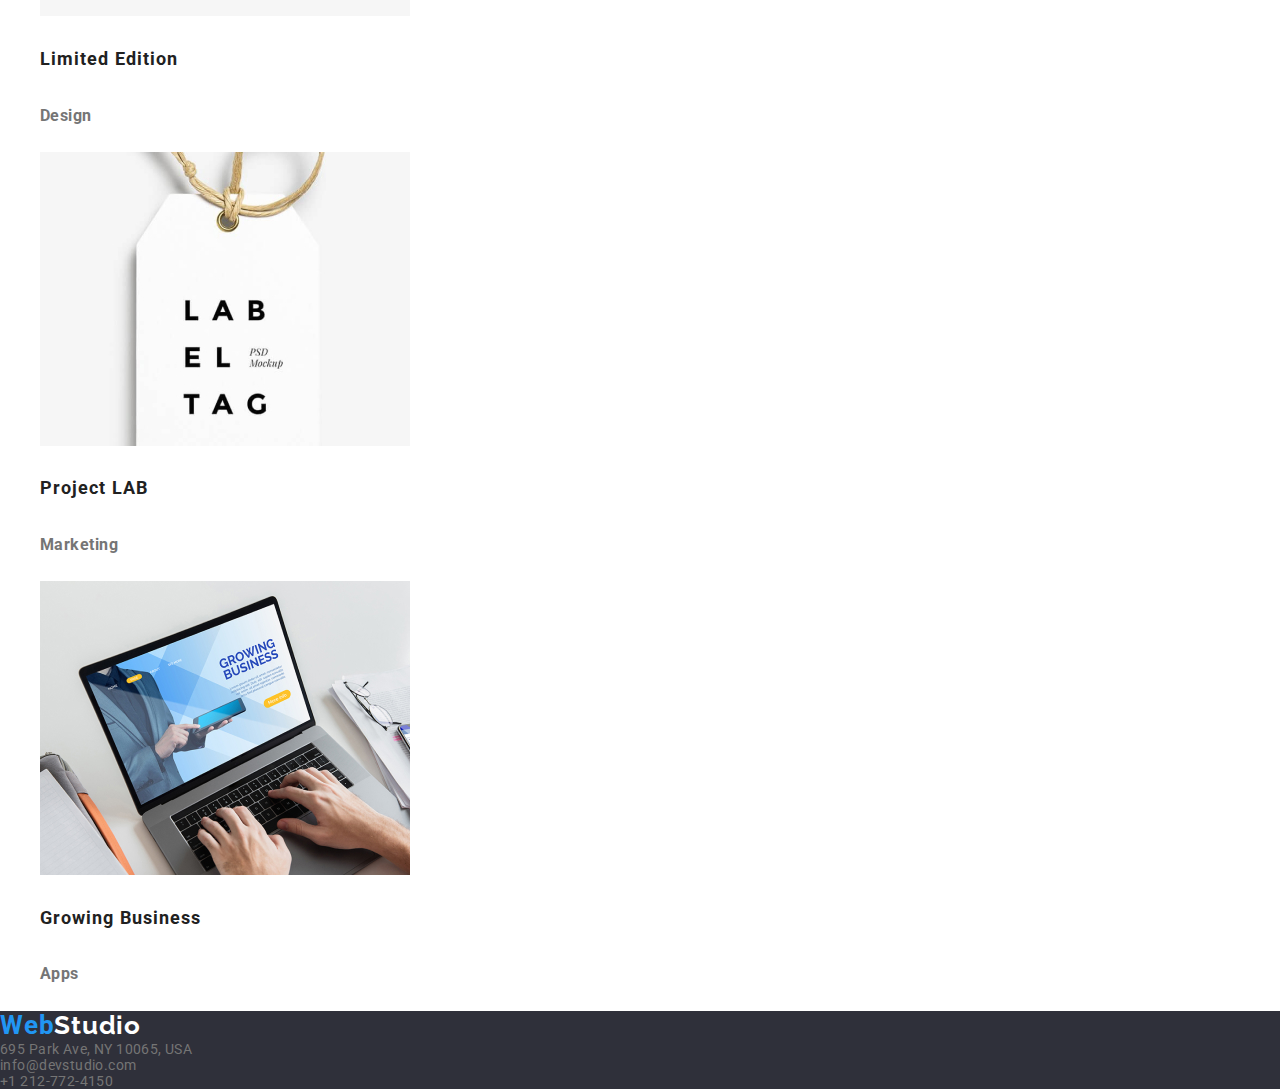
==== commit b5142d1c: "final changes" ====
--- a/portfolio.html
+++ b/portfolio.html
@@ -14,22 +14,22 @@
       href="https://fonts.googleapis.com/css2?family=Raleway:wght@700&family=Roboto:wght@400;500;700;900&display=swap"
       rel="stylesheet"
     />
-    <link rel="stylesheet" href="css/styles.css" />
+    <link rel="stylesheet" href="./css/style.css" />
   </head>
   <body class="container">
     <header class="global-header">
       <a href="index.html" class="logo"><span>Web</span>Studio</a>
       <nav class="header-navigation">
         <ul class="navigation-tabs">
-          <li><a href="index.html" class="link">Studio</a></li>
+          <li><a href="./index.html" class="link">Studio</a></li>
           <li>
-            <a href="portfolio.html" class="active-link link">Portfolio</a>
+            <a href="./portfolio.html" class="active-link">Portfolio</a>
           </li>
-          <li><a href="contacts.html" class="link">Contacts</a></li>
+          <li><a href="./contacts.html" class="link">Contacts</a></li>
         </ul>
       </nav>
       <div>
-        <a href="mailto:info@devstudio.com">info@devstudio.com</a>
+        <a href="email:info@devstudio.com">info@devstudio.com</a>
         <br />
         <a href="tel:+12127724150">+1 212-772-4150</a>
       </div>
@@ -117,9 +117,9 @@
     <footer class="global-footer">
       <a href="index.html" class="logo"><span>Web</span>Studio</a>
       <address>
-        695 Park Ave, NY 10065, USA
+        <a href="695 Park Ave, NY 10065, USA"> 695 Park Ave, NY 10065, USA</a>
         <br />
-        <a href="mailto:info@devstudio.com">info@devstudio.com</a>
+        <a href="email:info@devstudio.com">info@devstudio.com</a>
         <br />
         <a href="+1-212-772-4150">+1 212-772-4150</a>
       </address>
--- a/css/style.css
+++ b/css/style.css
@@ -0,0 +1,131 @@
+:root {
+  --dark-bg-color: #2f303a;
+  --text-dark-bg-color: #ffffff;
+  --link-color-active: #2196f3;
+  --shaded-color: #757575;
+  --text-font-family: "Raleway", sans-serif;
+}
+* {
+  font-family: "Roboto", sans-serif;
+  color: #212121;
+}
+.global-header ul {
+  list-style-type: none;
+}
+.global-header a {
+  text-decoration: none;
+  font-size: 14px;
+  font-style: normal;
+  font-weight: 500;
+  letter-spacing: 0.28px;
+}
+.global-header a.logo,
+.global-footer a.logo {
+  font-size: 26px;
+  font-family: var(--text-font-family);
+  font-weight: 700;
+  letter-spacing: 0.78px;
+}
+.global-header .logo span,
+.global-footer .logo span {
+  color: var(--link-color-active);
+}
+.global-header div > a,
+.global-footer address > a {
+  color: var(--shaded-color);
+}
+.global-footer {
+  background-color: var(--dark-bg-color);
+}
+.global-footer a,
+.global-footer address {
+  color: var(--text-dark-bg-color);
+  text-decoration: none;
+  font-size: 14px;
+  font-style: normal;
+  letter-spacing: 0.42px;
+}
+.global-header a:hover,
+.global-footer a:focus,
+.global-footer a:hover,
+.global-header a:focus,
+.global-header .active-link {
+  color: var(--link-color-active);
+}
+.main-section ul,
+.our-assets,
+.portfolio-main-section ul {
+  list-style-type: none;
+}
+.main-section .main-section-intro {
+  background-color: var(--dark-bg-color);
+  text-align: center;
+}
+.main-section-intro h1 {
+  color: var(--text-dark-bg-color);
+  font-size: 44px;
+  font-weight: 900;
+  line-height: 3.75em;
+  letter-spacing: 2.64px;
+  text-transform: uppercase;
+}
+.main-section-intro .button {
+  background-color: var(--link-color-active);
+  color: var(--text-dark-bg-color);
+  font-weight: 700;
+  line-height: 1.875em;
+  letter-spacing: 0.96px;
+  cursor: pointer;
+}
+.our-assets h2,
+p {
+  font-size: 14px;
+  letter-spacing: 0.42px;
+}
+.our-assets h2 {
+  font-weight: 700;
+  text-transform: uppercase;
+}
+.our-assets p {
+  color: var(--shaded-color);
+  line-height: 1.5em;
+}
+.section-header {
+  text-align: center;
+  font-size: 36px;
+  font-weight: 700;
+  letter-spacing: 1.08px;
+}
+.our-team {
+  text-align: center;
+  letter-spacing: 0.48px;
+}
+.our-team h3 {
+  font-weight: 500;
+}
+.our-team h4 {
+  color: var(--shaded-color);
+}
+.portfolio-main-section button {
+  text-align: center;
+  font-weight: 500;
+  line-height: 1.625em;
+  letter-spacing: 0.48px;
+  cursor: pointer;
+}
+.portfolio-main-section button:hover,
+.portfolio-main-section button:focus {
+  color: var(--text-dark-bg-color);
+  background-color: var(--link-color-active);
+}
+.project-list h3 {
+  font-size: 18px;
+  font-weight: 700;
+  line-height: 2.25em;
+  letter-spacing: 1.08px;
+}
+.project-list h4 {
+  color: var(--shaded-color);
+  line-height: 1.875em;
+  letter-spacing: 0.48px;
+}
